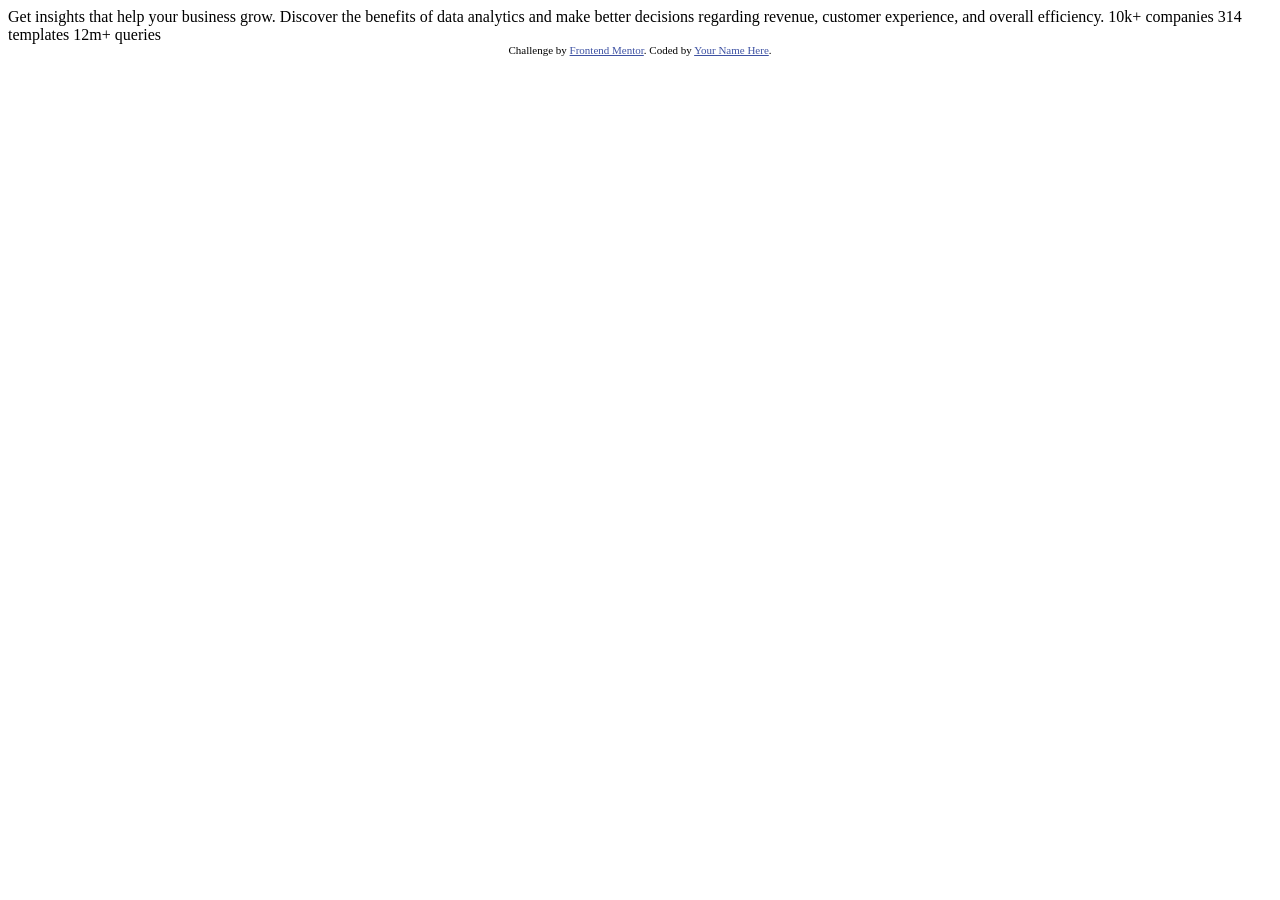
==== StatsPreviewCard/index.html @ 4e5d9179 "Move files up" ====
<!DOCTYPE html>
<html lang="en">
<head>
  <meta charset="UTF-8">
  <meta name="viewport" content="width=device-width, initial-scale=1.0"> <!-- displays site properly based on user's device -->

  <link rel="icon" type="image/png" sizes="32x32" href="./images/favicon-32x32.png">
  
  <title>Frontend Mentor | Stats preview card component</title>

  <!-- Feel free to remove these styles or customise in your own stylesheet 👍 -->
  <style>
    .attribution { font-size: 11px; text-align: center; }
    .attribution a { color: hsl(228, 45%, 44%); }
  </style>
</head>
<body>

  Get insights that help your business grow.

  Discover the benefits of data analytics and make better decisions regarding revenue, customer 
  experience, and overall efficiency.

  10k+ companies
  314 templates
  12m+ queries

  <div class="attribution">
    Challenge by <a href="https://www.frontendmentor.io?ref=challenge" target="_blank">Frontend Mentor</a>. 
    Coded by <a href="#">Your Name Here</a>.
  </div>
</body>
</html>
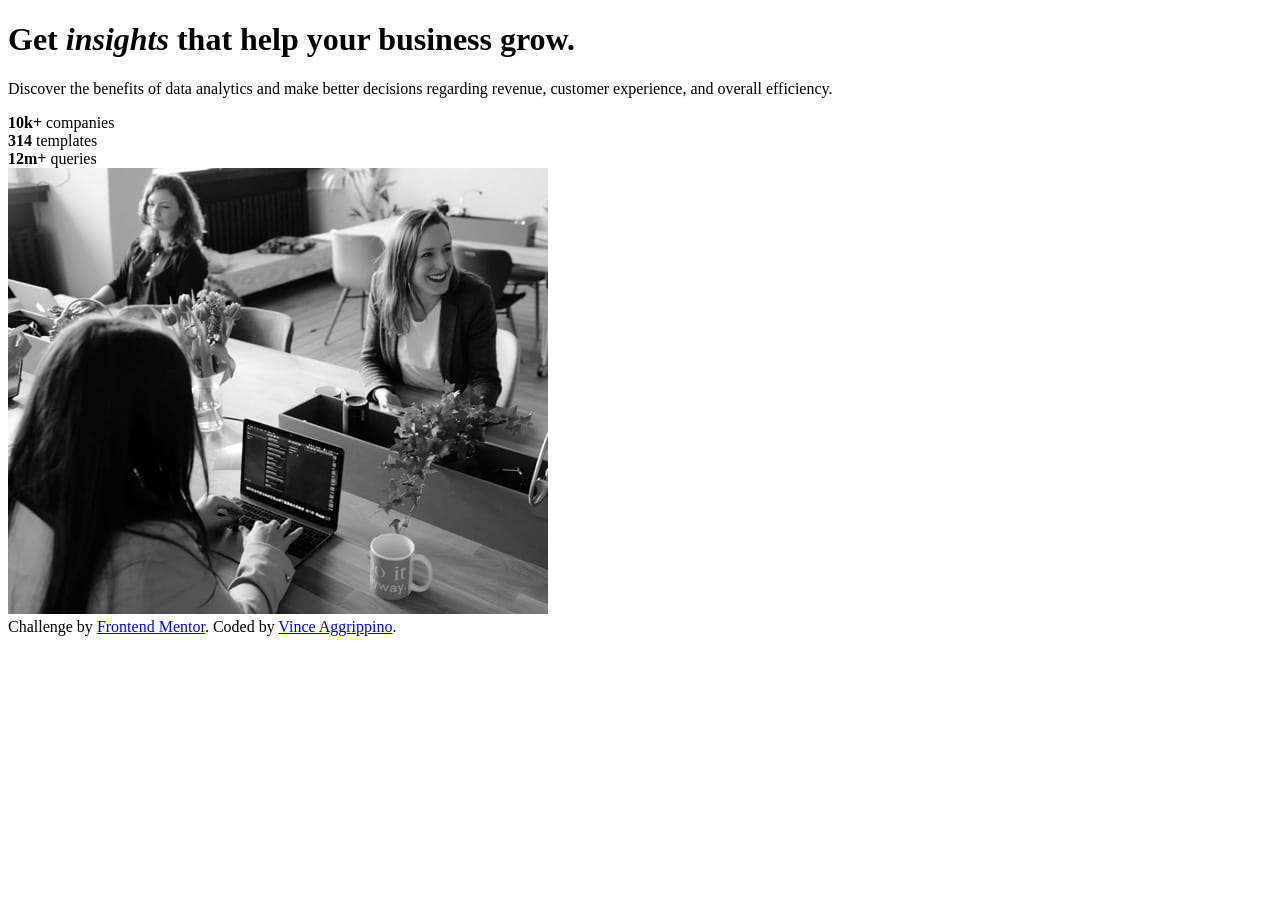
==== commit 22c15d37: "Update HTML" ====
--- a/StatsPreviewCard/index.html
+++ b/StatsPreviewCard/index.html
@@ -1,33 +1,41 @@
 <!DOCTYPE html>
 <html lang="en">
+
 <head>
-  <meta charset="UTF-8">
-  <meta name="viewport" content="width=device-width, initial-scale=1.0"> <!-- displays site properly based on user's device -->
+    <meta charset="UTF-8">
+    <meta name="viewport" content="width=device-width, initial-scale=1.0">
 
-  <link rel="icon" type="image/png" sizes="32x32" href="./images/favicon-32x32.png">
-  
-  <title>Frontend Mentor | Stats preview card component</title>
+    <link rel="icon" type="image/png" sizes="32x32" href="./images/favicon-32x32.png">
+    <link rel="stylesheet" href="main.css">
 
-  <!-- Feel free to remove these styles or customise in your own stylesheet 👍 -->
-  <style>
-    .attribution { font-size: 11px; text-align: center; }
-    .attribution a { color: hsl(228, 45%, 44%); }
-  </style>
+    <title>Stats Preview Card | Frontend Mentor</title>
 </head>
+
 <body>
+    <main class="main">
+        <div class="main--details">
+            <h1 class="main--details--heading">
+                Get <em>insights</em> that help your business grow.
+            </h1>
+            <p class="main--details--description">
+                Discover the benefits of data analytics and make better decisions regarding revenue, customer
+                experience, and overall efficiency.
+            </p>
+            <div class="main--details--point"><strong>10k+</strong> companies</div>
+            <div class="main--details--point"><strong>314</strong> templates</div>
+            <div class="main--details--point"><strong>12m+</strong> queries</div>
+        </div>
+        <div class="main--image">
+            <img src="images/image-header-desktop.jpg" alt="People Computing">
+        </div>
+    </main>
 
-  Get insights that help your business grow.
+    <footer>
+        <div class="attribution">
+            Challenge by <a href="https://www.frontendmentor.io?ref=challenge" target="_blank">Frontend Mentor</a>.
+            Coded by <a href="https://www.aggrippino.com" target="_blank">Vince Aggrippino</a>.
+        </div>
+</footer>
+</body>
 
-  Discover the benefits of data analytics and make better decisions regarding revenue, customer 
-  experience, and overall efficiency.
-
-  10k+ companies
-  314 templates
-  12m+ queries
-
-  <div class="attribution">
-    Challenge by <a href="https://www.frontendmentor.io?ref=challenge" target="_blank">Frontend Mentor</a>. 
-    Coded by <a href="#">Your Name Here</a>.
-  </div>
-</body>
 </html>
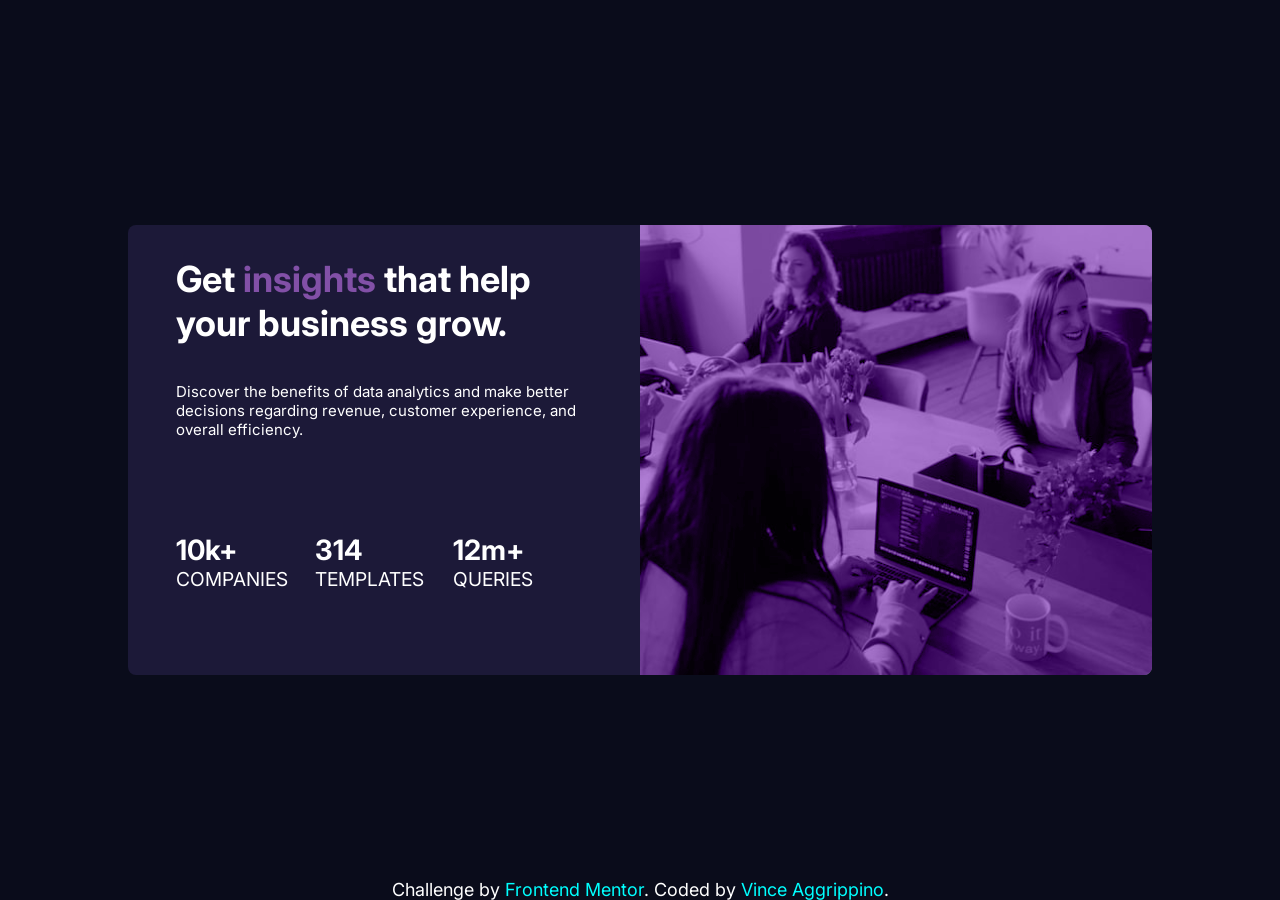
==== commit 58822b74: "Implement font from style guide" ====
--- a/StatsPreviewCard/index.html
+++ b/StatsPreviewCard/index.html
@@ -7,6 +7,13 @@
 
     <link rel="icon" type="image/png" sizes="32x32" href="./images/favicon-32x32.png">
     <link rel="stylesheet" href="main.css">
+
+    <!-- Google Fonts -->
+    <link rel="preconnect" href="https://fonts.googleapis.com">
+    <link rel="preconnect" href="https://fonts.gstatic.com" crossorigin>
+    <link href="https://fonts.googleapis.com/css2?family=Inter:wght@400;700&display=swap" rel="stylesheet">
+    <!-- /Google Fonts -->
+
 
     <title>Stats Preview Card | Frontend Mentor</title>
 </head>
--- a/StatsPreviewCard/main.css
+++ b/StatsPreviewCard/main.css
@@ -0,0 +1,144 @@
+:root {
+    --pagebg: #0a0c1b;
+    --cardbg: #1c1938;
+    --accent-color: #8250a7;
+    --link-color: cyan;
+}
+
+a {
+    color: var(--link-color);
+    text-decoration: none;
+}
+
+body {
+    background: var(--pagebg);
+    color: white;
+    font-family: 'Inter', sans-serif;
+    font-weight: 400;
+    font-size: 15px;
+    display: flex;
+    justify-content: center;
+    align-items: center;
+    margin: 0;
+    height: 100vh;
+    width: 100vw;
+}
+
+main {
+    display: grid;
+    width: 80vw;
+    height: 50vh;
+    grid-template-rows: 1fr;
+    grid-template-columns: 1fr 1fr;
+    grid-template-areas: "details image";
+    background-color: var(--cardbg);
+    border-radius: 0.5rem;
+    overflow: hidden;
+}
+
+.main--details {
+    grid-area: details;
+    padding: 2rem 3rem;
+    display: grid;
+    grid-template-columns: repeat(3, 1fr);
+    grid-template-rows: 1fr 1.5fr 1fr;
+}
+
+.main--details--heading {
+    grid-column-start: 1;
+    grid-column-end: 4;
+    grid-row-start: 1;
+    grid-row-end: 2;
+    margin: 0;
+    font-family: 'Inter', sans-serif;
+    font-weight: 700;
+    font-size: min(max(22px, 2.9vw), 36px);
+}
+
+.main--details--heading em {
+    color: var(--accent-color);
+    font-style: normal;
+}
+
+.main--details--description {
+    grid-column-start: 1;
+    grid-column-end: 4;
+    grid-row-start: 2;
+    grid-row-end: 3;
+}
+
+.main--details--point {
+    text-transform: uppercase;
+    flex: 33.3%;
+    display: flex;
+    flex-wrap: wrap;
+    flex-direction: column;
+    font-size: min(max(15px, 1.5vw), 20px);
+}
+
+.main--details--point strong {
+    font-size: min(max(20px, 3vw), 28px);
+    font-weight: bold;
+    text-transform: none;
+}
+
+.main--image {
+    grid-area: image;
+    position: relative;
+    background: var(--accent-color);
+}
+
+.main--image img {
+    width: 100%;
+    height: 100%;
+    object-fit: cover;
+    object-position: top left;
+}
+
+.main--image img {
+    mix-blend-mode: luminosity;
+    filter: brightness(60%);
+}
+
+footer {
+    position: absolute;
+    bottom: 0;
+    left: 0;
+    width: 100vw;
+}
+
+.attribution {
+    white-space: nowrap;
+    font-size: min(max(0.5rem, 3vw), 18px);
+    text-align: center;
+}
+
+@media (max-width: 50rem) {
+    main {
+        width: 90vw;
+        height: 90vh;
+        grid-template-rows: 45% 55%;
+        grid-template-columns: 1fr;
+        grid-template-areas:
+            "image"
+            "details";
+    }
+
+    .main--details {
+        padding: 1rem 2rem;
+    }
+
+    .main--details--heading {
+        font-size: min(max(1rem, 6vw), 48px);
+    }
+
+    .main--details--point {
+        font-size: min(max(10px, 2.5vw), 20px);
+    }
+
+    .main--details--point strong {
+        font-size: min(max(20px, 4vw), 28px);
+        font-weight: bold;
+        text-transform: none;
+    }
+}
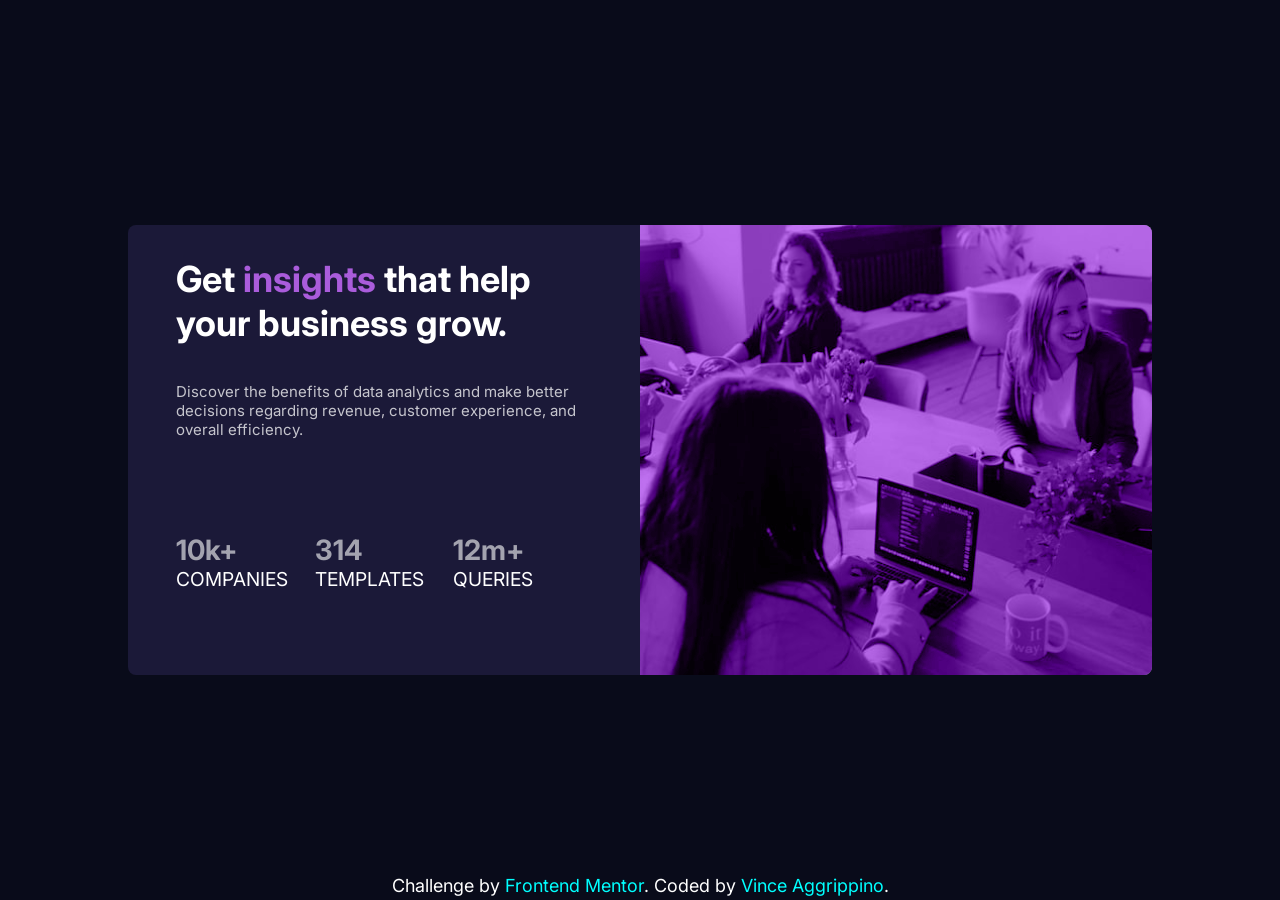
==== commit 8b27138a: "Slightly transparent text for some elements" ====
--- a/StatsPreviewCard/index.html
+++ b/StatsPreviewCard/index.html
@@ -28,9 +28,9 @@
                 Discover the benefits of data analytics and make better decisions regarding revenue, customer
                 experience, and overall efficiency.
             </p>
-            <div class="main--details--point"><strong>10k+</strong> companies</div>
-            <div class="main--details--point"><strong>314</strong> templates</div>
-            <div class="main--details--point"><strong>12m+</strong> queries</div>
+            <div class="main--details--stat"><strong>10k+</strong> companies</div>
+            <div class="main--details--stat"><strong>314</strong> templates</div>
+            <div class="main--details--stat"><strong>12m+</strong> queries</div>
         </div>
         <div class="main--image">
             <img src="images/image-header-desktop.jpg" alt="People Computing">
--- a/StatsPreviewCard/main.css
+++ b/StatsPreviewCard/main.css
@@ -1,13 +1,8 @@
 :root {
-    --pagebg: #0a0c1b;
-    --cardbg: #1c1938;
-    --accent-color: #8250a7;
+    --pagebg: hsl(233, 47%, 7%);
+    --cardbg: hsl(244, 38%, 16%);
+    --accent-color: hsl(277, 64%, 61%);
     --link-color: cyan;
-}
-
-a {
-    color: var(--link-color);
-    text-decoration: none;
 }
 
 body {
@@ -65,9 +60,10 @@
     grid-column-end: 4;
     grid-row-start: 2;
     grid-row-end: 3;
+    color: hsla(0, 0%, 100%, 0.75);
 }
 
-.main--details--point {
+.main--details--stat {
     text-transform: uppercase;
     flex: 33.3%;
     display: flex;
@@ -76,10 +72,11 @@
     font-size: min(max(15px, 1.5vw), 20px);
 }
 
-.main--details--point strong {
+.main--details--stat strong {
     font-size: min(max(20px, 3vw), 28px);
     font-weight: bold;
     text-transform: none;
+    color: hsla(0, 0%, 100%, 0.6);
 }
 
 .main--image {
@@ -105,6 +102,8 @@
     bottom: 0;
     left: 0;
     width: 100vw;
+    padding: 0.25em;
+    box-sizing: border-box;
 }
 
 .attribution {
@@ -112,6 +111,12 @@
     font-size: min(max(0.5rem, 3vw), 18px);
     text-align: center;
 }
+
+.attribution a {
+    color: var(--link-color);
+    text-decoration: none;
+}
+
 
 @media (max-width: 50rem) {
     main {
@@ -126,17 +131,18 @@
 
     .main--details {
         padding: 1rem 2rem;
+        text-align: center;
     }
 
     .main--details--heading {
-        font-size: min(max(1rem, 6vw), 48px);
+        font-size: min(max(1rem, 7vw), 48px);
     }
 
-    .main--details--point {
+    .main--details--stat {
         font-size: min(max(10px, 2.5vw), 20px);
     }
 
-    .main--details--point strong {
+    .main--details--stat strong {
         font-size: min(max(20px, 4vw), 28px);
         font-weight: bold;
         text-transform: none;
